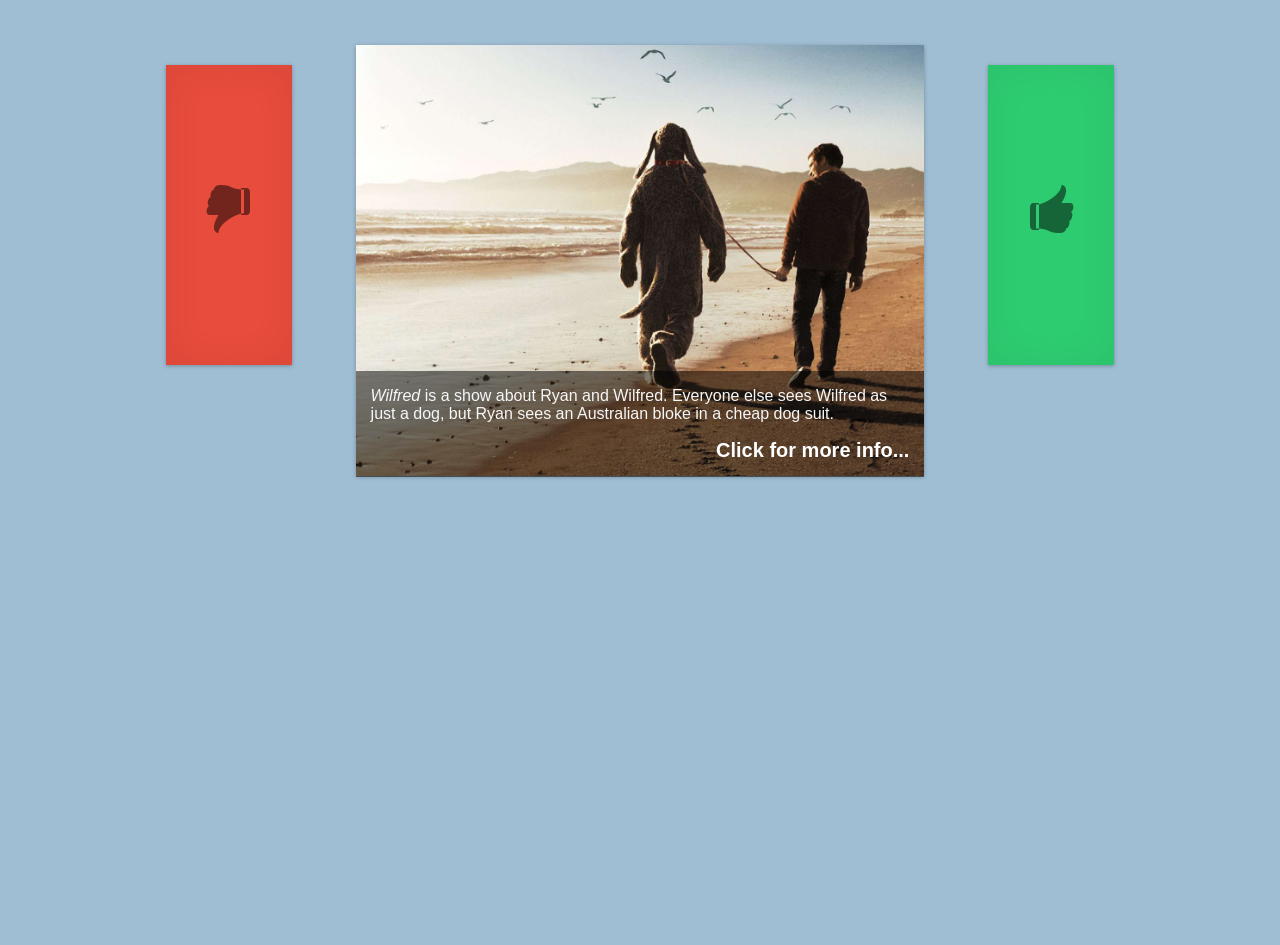
==== index.html @ eb77dd74 "Hacky flips." ====
<!DOCTYPE html>

<html>
	<head>
		<title></title>
		<meta name='viewport' content="width=device-width, initial-scale=1.0, maximum-scale=1.0, user-scalable=no" />
		<meta name='apple-mobile-web-app-capable' content='yes' />
		<meta charset='utf-8' />
		<link rel='stylesheet' href='css/styles.css' />
	</head>

	<body>
		<div id='mediaSelectContainer' class='subtleShadow'>
			<p class='question'>What are you looking for?</p>

			<div class='mediaSelectWrapper'>
				<div class='mediaSelectInner games subtleShadow'>
					<div class='mediaSelectIcon'>
						g
					</div>

					<div class='mediaSelectName'>
						Games
					</div>

					<div class='clear'></div>
				</div>
			</div>

			<div class='mediaSelectWrapper'>
				<div class='mediaSelectInner movies subtleShadow'>
					<div class='mediaSelectIcon'>
						m
					</div>

					<div class='mediaSelectName'>
						Movies
					</div>

					<div class='clear'></div>
				</div>
			</div>

			<div class='mediaSelectWrapper'>
				<div class='mediaSelectInner books subtleShadow'>
					<div class='mediaSelectIcon'>
						b
					</div>

					<div class='mediaSelectName'>
						Books
					</div>

					<div class='clear'></div>
				</div>
			</div>
		</div>

		<div id='searchContainer' class='subtleShadow'>
			<div id='searchWrapper'><input type='text' id='search' placeholder='Search for something...' /></div>
			<div id='searchButton' class='subtleShadow'>
				<span id='searchText'>Search</span>
			</div>
		</div>

		<div id='suggestionContainer'>
			<div id='dislikeWrapper'>
				<div id='dislike' class='subtleShadow'>
				    <p>d</p>
				</div>
			</div>

			<div id='suggestionWrapper'>
				<div class='flip-container'>
					<div id='suggestion' class='flipper'>
						<div class='front'>
							<img src='i/wilfred.jpg' class='subtleShadow' />
						    <div class='suggestionText'>
			    			    <div class='suggestionTextInner'>
									<p>
				    			        <i>Wilfred</i> is a show about Ryan and Wilfred. Everyone else sees Wilfred as just a dog,
				    			        but Ryan sees an Australian bloke in a cheap dog suit.
									</p>

									<div class='clickForInfo'>
										<b>Click for more info...</b>
									</div>
			    			    </div>
						    </div>
						</div>

						<div class='back subtleShadow'>
							<div class='moreInfoTextInner'>
								<h3>Wilfred (US)</h3>

								<p>
									<i>Wilfred</i> is a half-hour, live-action comedy about 'Ryan,' a young man
									struggling to make his way in the world until he forms a unique friendship
									with 'Wilfred,' his neighbor’s canine pet. Everyone else sees Wilfred as
									just a dog, but Ryan sees a crude and somewhat surly, yet irrepressibly
									brave and honest Australian bloke in a cheap dog suit.
								</p>

								<p>
									While leading him through a series of comedic and existential
									adventures, Wilfred the dog shows Ryan the man how to overcome
									his fears and joyfully embrace the unpredictability and insanity
									of the world around him.
								</p>
							</div>
						</div>
					</div>
				</div>

				<div class='clear'></div>
			</div>

			<div id='likeWrapper'>
				<div id='like' class='subtleShadow'>
				    <p>u</p>
				</div>
			</div>

			<div class='clear'></div>
		</div>

		<script type='text/javascript' src='//ajax.googleapis.com/ajax/libs/jquery/2.0.3/jquery.min.js'></script>
		<script>window.jQuery || document.write('<script src="js/jquery.min.js"><\/script>')</script>
		<script src='js/main.js'></script>
	</body>
</html>
---- css/styles.css ----
@font-face {
	font-family: 'icons';
	src:url('fonts/icons.eot?tkzdvy');
	src:url('fonts/icons.eot?#iefixtkzdvy') format('embedded-opentype'),
		url('fonts/icons.woff?tkzdvy') format('woff'),
		url('fonts/icons.ttf?tkzdvy') format('truetype'),
		url('fonts/icons.svg?tkzdvy#icons') format('svg');
	font-weight: normal;
	font-style: normal;
}

[class^="icon-"], [class*=" icon-"] {
	font-family: 'icons';
	speak: none;
	font-style: normal;
	font-weight: normal;
	font-variant: normal;
	text-transform: none;
	line-height: 1;

	/* Better Font Rendering =========== */
	-webkit-font-smoothing: antialiased;
	-moz-osx-font-smoothing: grayscale;
}

* {
    box-sizing: border-box;
}

body {
    background-color: #9fbdd3;
    font-family: 'Helvetica Neue', Helvetica, sans-serif;
    font-weight: 300;
}

html, body {
    height:100%;
}

.subtleShadow {
    -webkit-box-shadow: 0 1px 4px rgba(0, 0, 0, 0.27), 0 0 40px rgba(0, 0, 0, 0.06) inset;
    -moz-box-shadow: 0 1px 4px rgba(0, 0, 0, 0.27), 0 0 40px rgba(0, 0, 0, 0.06) inset;
    box-shadow: 0 1px 4px rgba(0, 0, 0, 0.27), 0 0 40px rgba(0, 0, 0, 0.06) inset;
}

.clear {
    clear: both;
}

#suggestionContainer {
    width: 75%;
	min-width: 738px;
    margin-left: auto;
    margin-right: auto;
	margin-top: 45px;
/*	display: none;
	opacity: 0;*/
}

#dislike, #like {
    width: 126px;
    height: 300px;
    font-family: icons;
    font-size: 3em;
    text-align: center;
    padding-top: 120px;
	margin-top: 20px;
    cursor: pointer;
}

#dislike p, #like p {
    margin: 0;
    padding: 0;
    opacity: 0.5;
}

#dislike, #like, #suggestion {
    float: left;
}

#dislikeWrapper {
	float: left;
	width: 20%
}

#likeWrapper {
	float: right;
	width: 20%;
}

#dislike {
    background-color: #e74c3c;
	float: left;
}

#suggestionWrapper {
	width: 60%;
	float: left;
}

#suggestion {
    width: 100%;
	float: left;
}

#suggestion img {
	width: 100%;
}

.suggestionText {
    width: 100%;
    height: 100%;
    position: relative;
	margin-top: -3px;
}

.suggestionTextInner {
    background-color: rgba(0, 0, 0, 0.5);
	position: absolute;
	bottom: 0;
	margin: 0;
	padding: 0 15px;
	color: #f7f7f7;
}

.moreInfoTextInner {
	float: left;
}

.clickForInfo {
	padding-bottom: 15px;
	float: right;
	font-size: 1.25em;
	color: white;
}

#like {
    background-color: #2ecc71;
	float: right;
}

#dislike:hover p {
	animation: bounceDown 2s infinite;

	-webkit-animation: bounceDown 2s infinite;
}

#like:hover p {
	animation: bounceUp 2s infinite;

	-webkit-animation: bounceUp 2s infinite;
}

@keyframes bounceUp {
	20% {
		transform: translateY(25%);
	}

	40% {
		transform: translateY(-25%);
	}
}

@-webkit-keyframes bounceUp {
	20% {
		-webkit-tranform: translateY(25%);
	}

	40% {
		-webkit-transform: translateY(-25%);
	}
}


@keyframes bounceDown {
	20% {
		transform: translateY(-25%);
	}

	40% {
		transform: translateY(25%);
	}
}

@-webkit-keyframes bounceDown {
	20% {
		-webkit-tranform: translateY(-25%);
	}

	40% {
		-webkit-transform: translateY(25%);
	}
}

/* media select stuff */

#mediaSelectContainer {
    background-color: #ececec;
    width: 432px;
    margin-top: 100px;
    margin-left: auto;
    margin-right: auto;
    padding: 20px;

	display: none;
}

.question {
    margin-top: 0;
    font-size: 2em;
    font-weight: 500;
    opacity: 0.6;
}

.mediaSelectWrapper {
    width: 100%;
    height: 60px;
    padding-top: 10px;
    padding-bottom: 10px;
    cursor: pointer;;

    transition-property: all;
    transition-duration: 0.5s;
}

.mediaSelectWrapper.show {
    padding-top: 0px;
    padding-bottom: 0px;

    transition-property: all;
    transition-duration: 0.15s;
}

.mediaSelectWrapper.shrink {
    padding-top: 10px;
    padding-bottom: 10px;

    transition-property: all;
    transition-duration: 0.15s;
}

.mediaSelectInner {
    width: 95%;
    height: 100%;
    margin-left: auto;
    margin-right: auto;
    opacity: 0;

    transition-property: all;
	transition-duration: 0.5s;
}

.mediaSelectInner.show {
    opacity: 1;
    width: 100%;

    transition-property: all;
    transition-duration: 0.15s;
}

.mediaSelectInner.shrink {
    width: 95%;

    transition-property: all;
    transition-duration: 0.15s;
}

.mediaSelectIcon {
    float: left;
    font-family: icons;

    padding-left: 15px;
    padding-right: 15px;

    text-align: center;
    height: 100%;

    width: 56px;

    opacity: 0;
    padding-top: 5px;
    font-size: 1.5em;

    transition-property: all;
    transition-duration: 0.5s;
}

.mediaSelectIcon.show {
    padding-top: 10px;
    font-size: 2.5em;
    width: 73px;
    opacity: 0.5;

    transition-property: all;
    transition-duration: 0.15s;
}

.mediaSelectIcon.shrink {
    padding-top: 5px;
    font-size: 1.5em;
    width: 56px;

    transition-property: all;
    transition-duration: 0.15s;
}

.mediaSelectName {
    float: right;
    font-weight: 500;
    margin: 0;
    margin-right: 15px;

    opacity: 0;
    padding-top: 5px;
    font-size: 1em;

    transition-property: all;
    transition-duration: 0.5s;
}

.mediaSelectName.show {
    padding-top: 10px;
    font-size: 2em;
    opacity: 0.6;

    transition-property: all;
    transition-duration: 0.15s;
}

.mediaSelectName.shrink {
    padding-top: 5px;
    font-size: 1.25em;

    transition-property: all;
    transition-duration: 0.15s;
}

.games {
    background-color: #25d970;
}

.games div.mediaSelectIcon {
    background-color: #22a75a;
}

.movies {
    background-color: #f16454;
}

.movies div.mediaSelectIcon {
    background-color: #d13928;
}

.books {
    background-color: #459aeb;
}

.books div.mediaSelectIcon {
    background-color: #2973b8;
}

/* search stuff */

#searchContainer {
	width: 432px;
	margin-top: 100px;
	margin-left: auto;
	margin-right: auto;
	display: none;
	opacity: 0;
	background-color: #ececec;
	padding: 30px;
}

#searchWrapper {
	width: 100%;
}

#search {
	width: 100%;
	height: 50px;
	font-size: 2em;
}

#searchButton {
	width: 100%;
	font-size: 2em;
	text-align: center;
	margin-top: 25px;
	background-color: #25d970;
	padding-top: 10px;
	padding-bottom: 10px;
	cursor: pointer;
}

#searchText {
	font-weight: 500;
	opacity: 0.6;
}

/* entire container, keeps perspective */
.flip-container {
	perspective: 1000;
	-webkit-perspective: 1000;
}

.flip {
	transform: rotateY(180deg);
	-webkit-transform: rotateY(180deg);
}

/* flip speed goes here */
.flipper {
	cursor: pointer;

	transition: 0.6s;
	transform-style: preserve-3d;

	-webkit-transition: 0.6s;
	-webkit-transform-style: preserve-3d;

	position: relative;
}

/* hide back of pane during swap */
.front, .back {
	backface-visibility: hidden;
	-webkit-backface-visibility: hidden;

	position: absolute;
	top: 0;
	left: 0;
}

/* front pane, placed above back */
.front {
	z-index: 2;
}

/* back, initially hidden pane */
.back {
	background-color: #ececec;
	padding: 0 15px;

	transform: rotateY(180deg);
	-webkit-transform: rotateY(180deg);
}
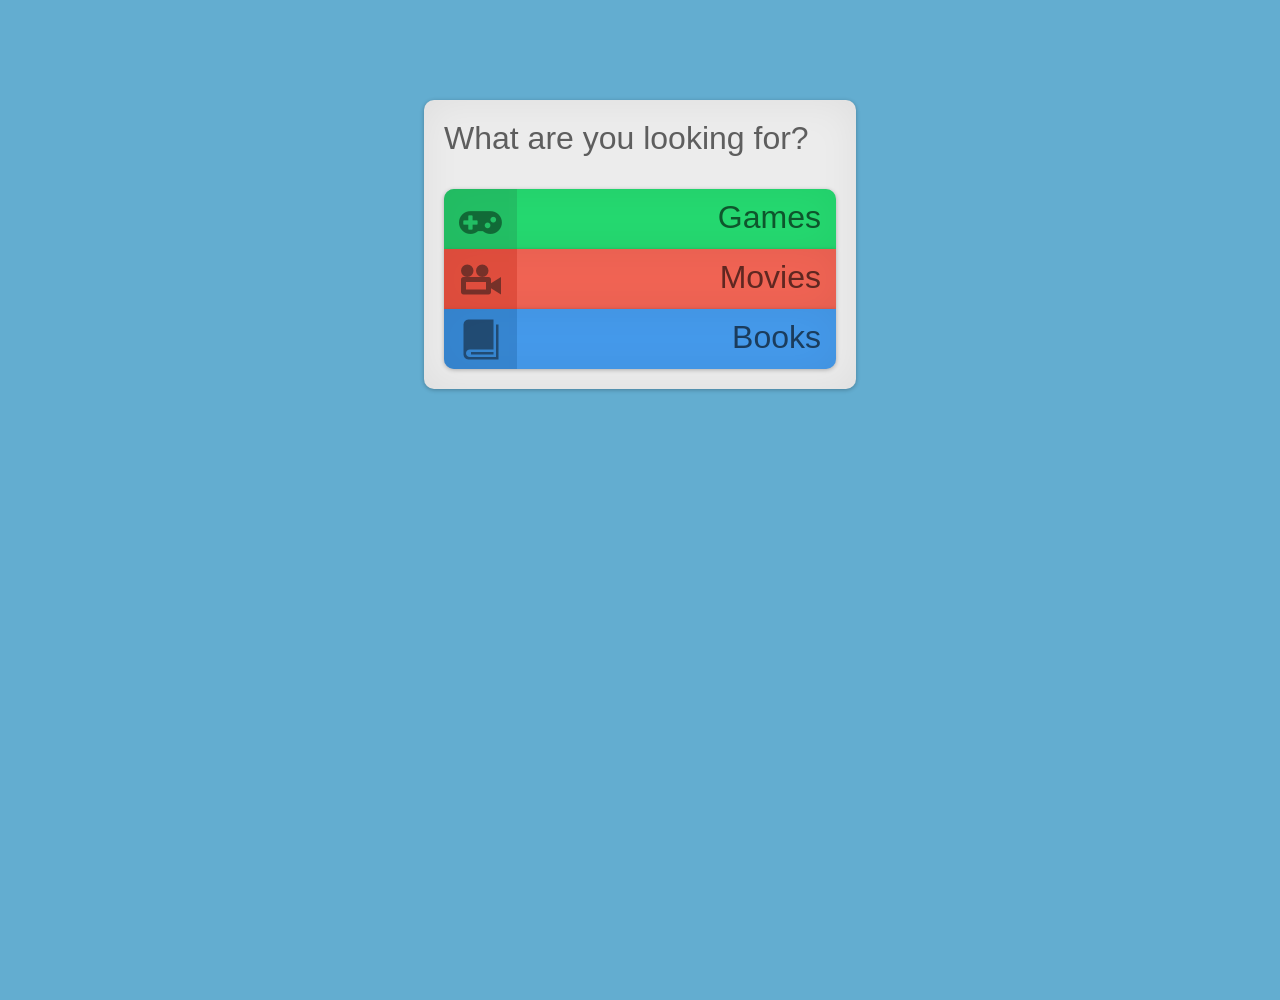
==== commit 07c47426: "Tweaks." ====
--- a/index.html
+++ b/index.html
@@ -81,10 +81,6 @@
 				    			        <i>Wilfred</i> is a show about Ryan and Wilfred. Everyone else sees Wilfred as just a dog,
 				    			        but Ryan sees an Australian bloke in a cheap dog suit.
 									</p>
-
-									<div class='clickForInfo'>
-										<b>Click for more info...</b>
-									</div>
 			    			    </div>
 						    </div>
 						</div>
--- a/css/styles.css
+++ b/css/styles.css
@@ -28,7 +28,7 @@
 }
 
 body {
-    background-color: #9fbdd3;
+    background-color: #63add0;
     font-family: 'Helvetica Neue', Helvetica, sans-serif;
     font-weight: 300;
 }
@@ -52,19 +52,19 @@
 	min-width: 738px;
     margin-left: auto;
     margin-right: auto;
-	margin-top: 45px;
-/*	display: none;
-	opacity: 0;*/
+	margin-top: 80px;
+	display: none;
+	opacity: 0;
 }
 
 #dislike, #like {
-    width: 126px;
-    height: 300px;
+    width: 125px;
+    height: 125px;
+	border-radius: 50%;
     font-family: icons;
     font-size: 3em;
     text-align: center;
-    padding-top: 120px;
-	margin-top: 20px;
+	margin-top: 100px;
     cursor: pointer;
 }
 
@@ -91,6 +91,7 @@
 #dislike {
     background-color: #e74c3c;
 	float: left;
+	padding-top: 42px;
 }
 
 #suggestionWrapper {
@@ -105,6 +106,7 @@
 
 #suggestion img {
 	width: 100%;
+	border-radius: 10px;
 }
 
 .suggestionText {
@@ -121,6 +123,8 @@
 	margin: 0;
 	padding: 0 15px;
 	color: #f7f7f7;
+
+	border-radius: 0px 0px 10px 10px;
 }
 
 .moreInfoTextInner {
@@ -137,58 +141,59 @@
 #like {
     background-color: #2ecc71;
 	float: right;
+	padding-top: 37px;
 }
 
 #dislike:hover p {
-	animation: bounceDown 2s infinite;
-
-	-webkit-animation: bounceDown 2s infinite;
+	animation: bounceDown 1s infinite;
+
+	-webkit-animation: bounceDown 1s infinite;
 }
 
 #like:hover p {
-	animation: bounceUp 2s infinite;
-
-	-webkit-animation: bounceUp 2s infinite;
+	animation: bounceUp 1s infinite;
+
+	-webkit-animation: bounceUp 1s infinite;
 }
 
 @keyframes bounceUp {
 	20% {
-		transform: translateY(25%);
+		transform: translateY(10%);
 	}
 
 	40% {
-		transform: translateY(-25%);
+		transform: translateY(-10%);
 	}
 }
 
 @-webkit-keyframes bounceUp {
 	20% {
-		-webkit-tranform: translateY(25%);
+		-webkit-tranform: translateY(10%);
 	}
 
 	40% {
-		-webkit-transform: translateY(-25%);
+		-webkit-transform: translateY(-10%);
 	}
 }
 
 
 @keyframes bounceDown {
 	20% {
-		transform: translateY(-25%);
+		transform: translateY(-10%);
 	}
 
 	40% {
-		transform: translateY(25%);
+		transform: translateY(10%);
 	}
 }
 
 @-webkit-keyframes bounceDown {
 	20% {
-		-webkit-tranform: translateY(-25%);
+		-webkit-tranform: translateY(-10%);
 	}
 
 	40% {
-		-webkit-transform: translateY(25%);
+		-webkit-transform: translateY(10%);
 	}
 }
 
@@ -201,8 +206,7 @@
     margin-left: auto;
     margin-right: auto;
     padding: 20px;
-
-	display: none;
+	border-radius: 10px;
 }
 
 .question {
@@ -337,10 +341,12 @@
 
 .games {
     background-color: #25d970;
+	border-radius: 10px 10px 0px 0px;
 }
 
 .games div.mediaSelectIcon {
     background-color: #22a75a;
+	border-radius: 10px 0px 0px 0px;
 }
 
 .movies {
@@ -353,10 +359,12 @@
 
 .books {
     background-color: #459aeb;
+	border-radius: 0px 0px 10px 10px;
 }
 
 .books div.mediaSelectIcon {
     background-color: #2973b8;
+	border-radius: 0px 0px 0px 10px;
 }
 
 /* search stuff */
@@ -370,6 +378,7 @@
 	opacity: 0;
 	background-color: #ececec;
 	padding: 30px;
+	border-radius: 10px;
 }
 
 #searchWrapper {
@@ -380,6 +389,10 @@
 	width: 100%;
 	height: 50px;
 	font-size: 2em;
+	border-radius: 10px;
+	border: 1px solid lightgray;
+	-webkit-appearance: none;
+	padding: 0px 5px;
 }
 
 #searchButton {
@@ -391,6 +404,7 @@
 	padding-top: 10px;
 	padding-bottom: 10px;
 	cursor: pointer;
+	border-radius: 10px;
 }
 
 #searchText {
@@ -404,6 +418,16 @@
 	-webkit-perspective: 1000;
 }
 
+.frontPeek {
+	transform: rotateY(10deg);
+	-webkit-transform: rotateY(10deg);
+}
+
+.backPeek {
+	transform: rotateY(170deg);
+	-webkit-transform: rotateY(170deg);
+}
+
 .flip {
 	transform: rotateY(180deg);
 	-webkit-transform: rotateY(180deg);
@@ -441,6 +465,7 @@
 .back {
 	background-color: #ececec;
 	padding: 0 15px;
+	border-radius: 10px;
 
 	transform: rotateY(180deg);
 	-webkit-transform: rotateY(180deg);
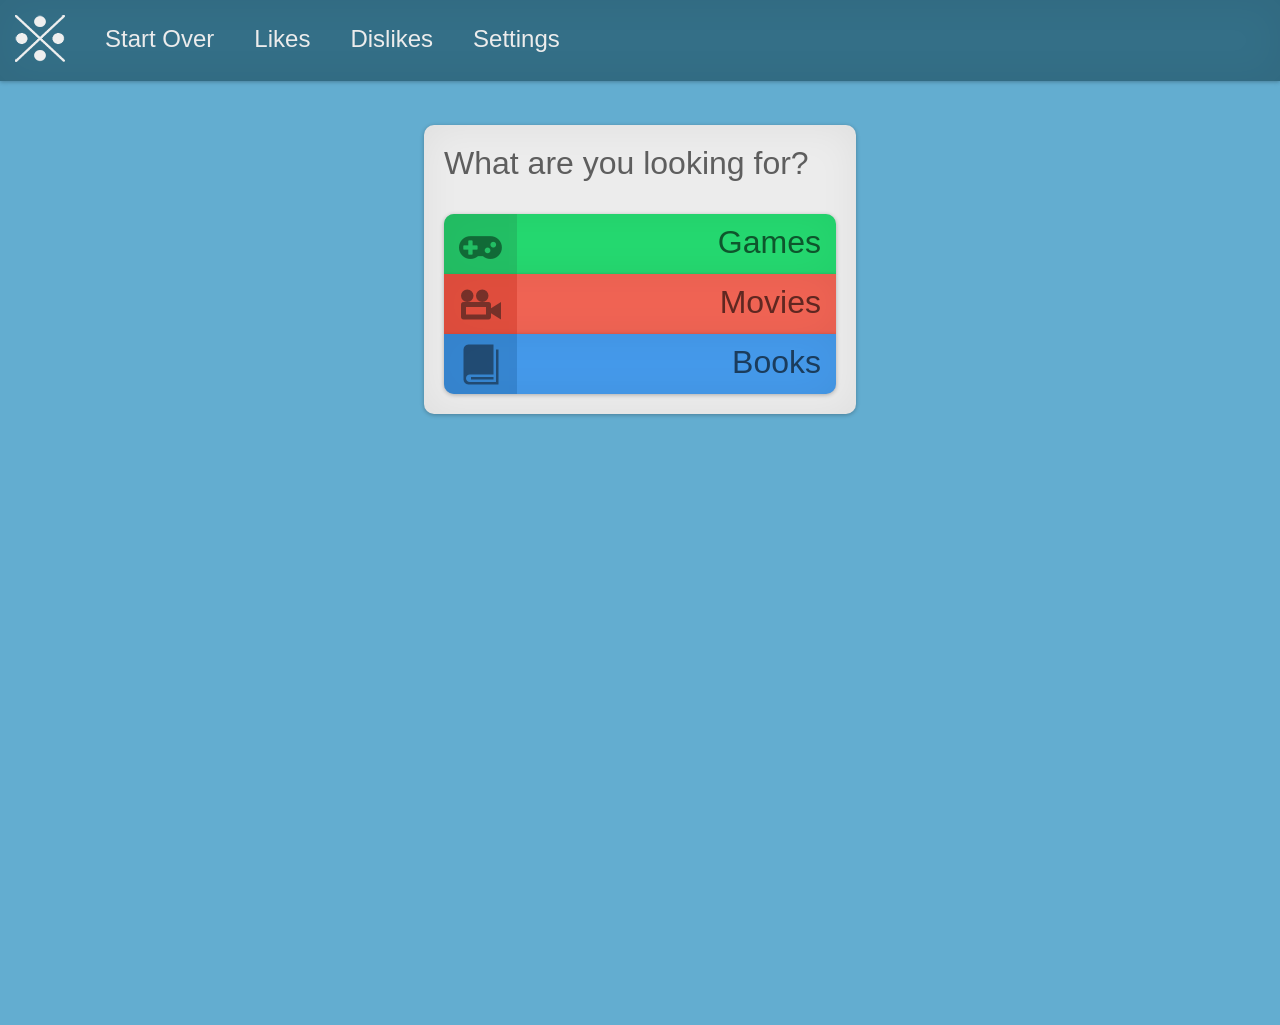
==== commit fa45a8ed: "Nav bar." ====
--- a/index.html
+++ b/index.html
@@ -10,6 +10,17 @@
 	</head>
 
 	<body>
+		<nav class='subtleShadow'>
+			<ul>
+				<li><a href='./'><img id='logo' src='i/logo.png' alt='Jestr' /></a></li>
+				<li><a href='./'>Start Over</a></li>
+				<li><a href='./likes'>Likes</a></li>
+				<li><a href='./dislikes'>Dislikes</a></li>
+				<li><a href='./settings'>Settings</a></li>
+				<div class='clear'></div>
+			</ul>
+		</nav>
+
 		<div id='mediaSelectContainer' class='subtleShadow'>
 			<p class='question'>What are you looking for?</p>
 
--- a/css/styles.css
+++ b/css/styles.css
@@ -37,6 +37,58 @@
     height:100%;
 }
 
+nav {
+	background-color: #346f87;
+	position: absolute;
+	top: 0;
+	left: 0;
+	width: 100%;
+}
+
+nav ul {
+	margin: 15px 0px;
+	padding-left: 15px;
+}
+
+nav ul li {
+	display: inline-block;
+	cursor: pointer;
+	float: left;
+	margin-right: 40px;
+}
+
+nav ul li:not(:first-child) {
+	font-size: 1.5em;
+	margin-top: 10px;
+}
+
+nav ul li:not(:first-child) a {
+	color: #ececec;
+	text-decoration: none;
+}
+
+nav ul li:not(:first-child) a:hover {
+	color: #2ecc71;
+}
+
+#logo:hover {
+	animation: spin 3s infinite;
+
+	-webkit-animation: spin 3s infinite;
+}
+
+@keyframes spin {
+	100% {
+		transform: rotateZ(360deg);
+	}
+}
+
+@-webkit-keyframes spin {
+	100% {
+		-webkit-transform: rotateZ(360deg);
+	}
+}
+
 .subtleShadow {
     -webkit-box-shadow: 0 1px 4px rgba(0, 0, 0, 0.27), 0 0 40px rgba(0, 0, 0, 0.06) inset;
     -moz-box-shadow: 0 1px 4px rgba(0, 0, 0, 0.27), 0 0 40px rgba(0, 0, 0, 0.06) inset;
@@ -52,7 +104,7 @@
 	min-width: 738px;
     margin-left: auto;
     margin-right: auto;
-	margin-top: 80px;
+	margin-top: 125px;
 	display: none;
 	opacity: 0;
 }
@@ -157,42 +209,26 @@
 }
 
 @keyframes bounceUp {
-	20% {
+	50% {
+		transform: translateY(-10%);
+	}
+}
+
+@-webkit-keyframes bounceUp {
+	50% {
+		-webkit-transform: translateY(-10%);
+	}
+}
+
+
+@keyframes bounceDown {
+	50% {
 		transform: translateY(10%);
 	}
-
-	40% {
-		transform: translateY(-10%);
-	}
-}
-
-@-webkit-keyframes bounceUp {
-	20% {
-		-webkit-tranform: translateY(10%);
-	}
-
-	40% {
-		-webkit-transform: translateY(-10%);
-	}
-}
-
-
-@keyframes bounceDown {
-	20% {
-		transform: translateY(-10%);
-	}
-
-	40% {
-		transform: translateY(10%);
-	}
 }
 
 @-webkit-keyframes bounceDown {
-	20% {
-		-webkit-tranform: translateY(-10%);
-	}
-
-	40% {
+	50% {
 		-webkit-transform: translateY(10%);
 	}
 }
@@ -202,7 +238,7 @@
 #mediaSelectContainer {
     background-color: #ececec;
     width: 432px;
-    margin-top: 100px;
+    margin-top: 125px;
     margin-left: auto;
     margin-right: auto;
     padding: 20px;
@@ -371,7 +407,7 @@
 
 #searchContainer {
 	width: 432px;
-	margin-top: 100px;
+	margin-top: 125px;
 	margin-left: auto;
 	margin-right: auto;
 	display: none;
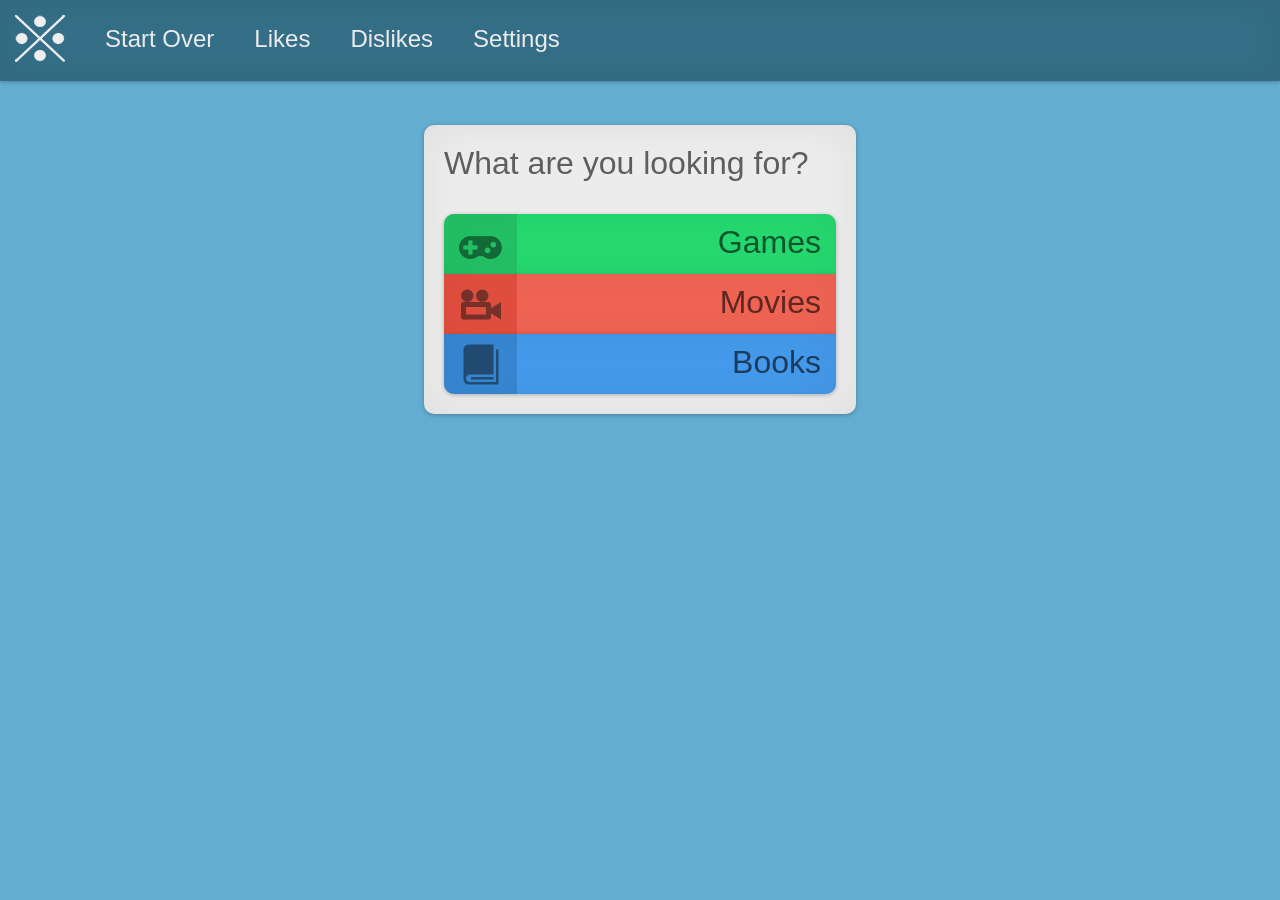
==== commit 6cc886ae: "first commit" ====
--- a/index.html
+++ b/index.html
@@ -7,6 +7,22 @@
 		<meta name='apple-mobile-web-app-capable' content='yes' />
 		<meta charset='utf-8' />
 		<link rel='stylesheet' href='css/styles.css' />
+		
+		<script>
+			$(document).ready(function{
+				$('#suggestion').cycle({ 
+				fx:      'scrollLeft', 
+				next:   '.front', 
+				timeout:  0, 
+				easing:  'easeInOutBack' 
+				});
+				
+				$(function(){
+					window.myFlux = new flux.slider('#suggestion');
+				});
+			});
+		</script>
+		
 	</head>
 
 	<body>
@@ -69,8 +85,10 @@
 
 		<div id='searchContainer' class='subtleShadow'>
 			<div id='searchWrapper'><input type='text' id='search' placeholder='Search for something...' /></div>
-			<div id='searchButton' class='subtleShadow'>
-				<span id='searchText'>Search</span>
+			<div id='searchButtonWrapper'>
+				<div id='searchButton' class='subtleShadow'>
+					<span id='searchText'>Search</span>
+				</div>
 			</div>
 		</div>
 
@@ -85,7 +103,8 @@
 				<div class='flip-container'>
 					<div id='suggestion' class='flipper'>
 						<div class='front'>
-							<img src='i/wilfred.jpg' class='subtleShadow' />
+							<img src='i/wilfred.jpg' class='subtleShadow' id='wilfred'/>
+							<img src='i/ironman.jpg' class='subtleShadow' />
 						    <div class='suggestionText'>
 			    			    <div class='suggestionTextInner'>
 									<p>
@@ -132,7 +151,13 @@
 		</div>
 
 		<script type='text/javascript' src='//ajax.googleapis.com/ajax/libs/jquery/2.0.3/jquery.min.js'></script>
-		<script>window.jQuery || document.write('<script src="js/jquery.min.js"><\/script>')</script>
+		<script>window.jQuery || document.write('<script src="js/jquery.min.js"><\/script>')
+			
+		</script>
+		
+		
 		<script src='js/main.js'></script>
+		<script src='js/jquery.cycle.js'></script>
+		
 	</body>
 </html>
--- a/css/styles.css
+++ b/css/styles.css
@@ -33,10 +33,6 @@
     font-weight: 300;
 }
 
-html, body {
-    height:100%;
-}
-
 nav {
 	background-color: #346f87;
 	position: absolute;
@@ -257,7 +253,7 @@
     height: 60px;
     padding-top: 10px;
     padding-bottom: 10px;
-    cursor: pointer;;
+    cursor: pointer;
 
     transition-property: all;
     transition-duration: 0.5s;
@@ -431,21 +427,63 @@
 	padding: 0px 5px;
 }
 
+#searchButtonWrapper {
+	width: 100%;
+	height: 59px;
+
+	margin-top: 25px;
+
+	transition-property: all;
+	transition-duration: 0.05s;
+}
+
+#searchButtonWrapper.shrink {
+	padding-top: 5px;
+
+	transition-property: all;
+	transition-duration: 0.05s;
+}
+
 #searchButton {
 	width: 100%;
 	font-size: 2em;
 	text-align: center;
-	margin-top: 25px;
 	background-color: #25d970;
+	cursor: pointer;
+	border-radius: 10px;
+
+	margin-left: auto;
+	margin-right: auto;
+
 	padding-top: 10px;
 	padding-bottom: 10px;
-	cursor: pointer;
-	border-radius: 10px;
+
+	transition-property: all;
+	transition-duration: 0.05s;
+}
+
+#searchButton.shrink {
+	width: 95%;
+	height: 95%;
+	padding-top: 5px;
+
+	transition-property: all;
+	transition-duration: 0.05s;
 }
 
 #searchText {
 	font-weight: 500;
 	opacity: 0.6;
+
+	transition-property: all;
+	transition-duration: 0.05s;
+}
+
+#searchText.shrink {
+	font-size: 0.95em;
+
+	transition-property: all;
+	transition-duration: 0.05s;
 }
 
 /* entire container, keeps perspective */
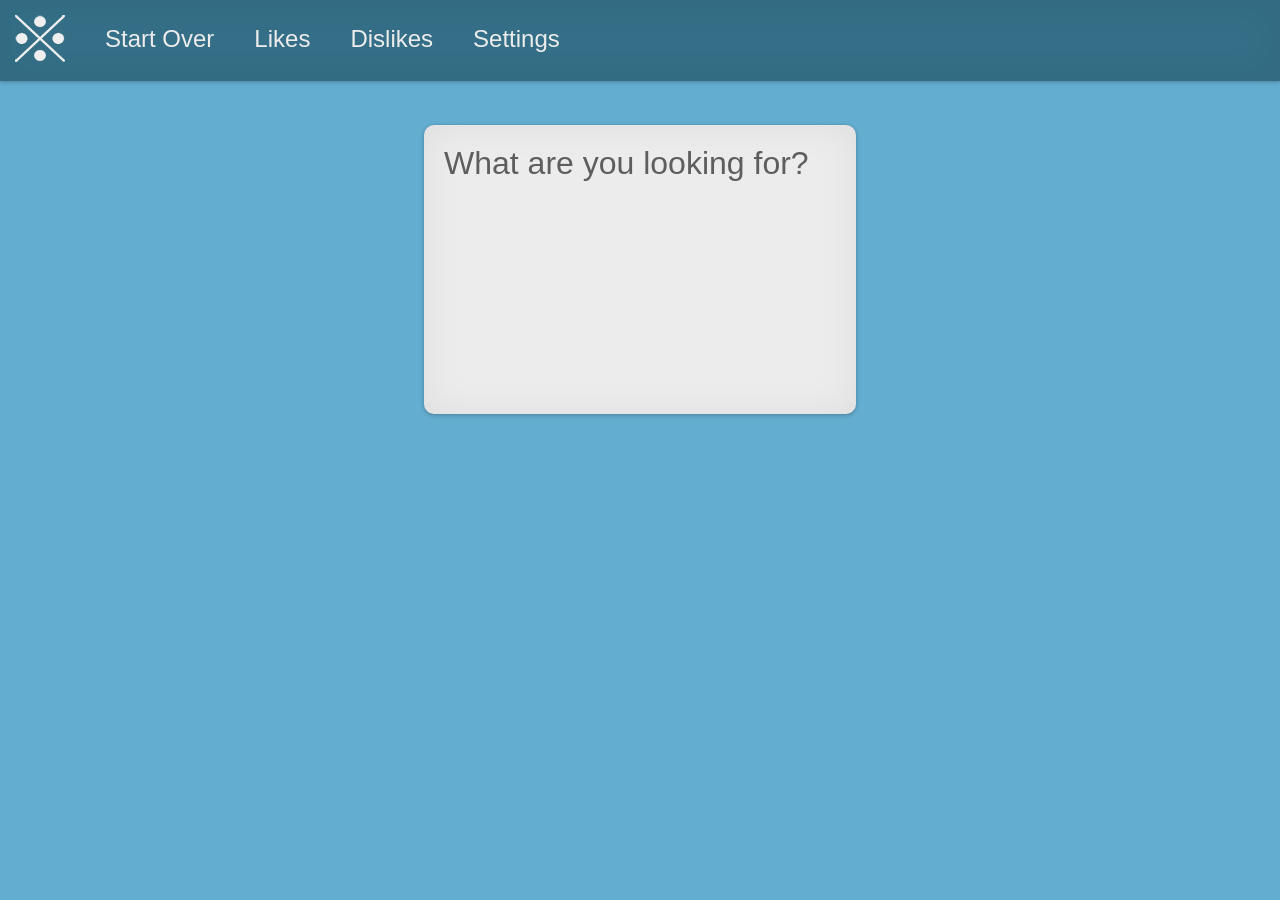
==== commit 98010cea: "More changes" ====
--- a/index.html
+++ b/index.html
@@ -10,12 +10,20 @@
 		
 		<script>
 			$(document).ready(function{
+<<<<<<< HEAD
+				/*$('#suggestion').cycle({ 
+=======
 				$('#suggestion').cycle({ 
+>>>>>>> 6cc886ae763bd7b576c8c5e160aec54b13974465
 				fx:      'scrollLeft', 
 				next:   '.front', 
 				timeout:  0, 
 				easing:  'easeInOutBack' 
+<<<<<<< HEAD
+				});*/
+=======
 				});
+>>>>>>> 6cc886ae763bd7b576c8c5e160aec54b13974465
 				
 				$(function(){
 					window.myFlux = new flux.slider('#suggestion');
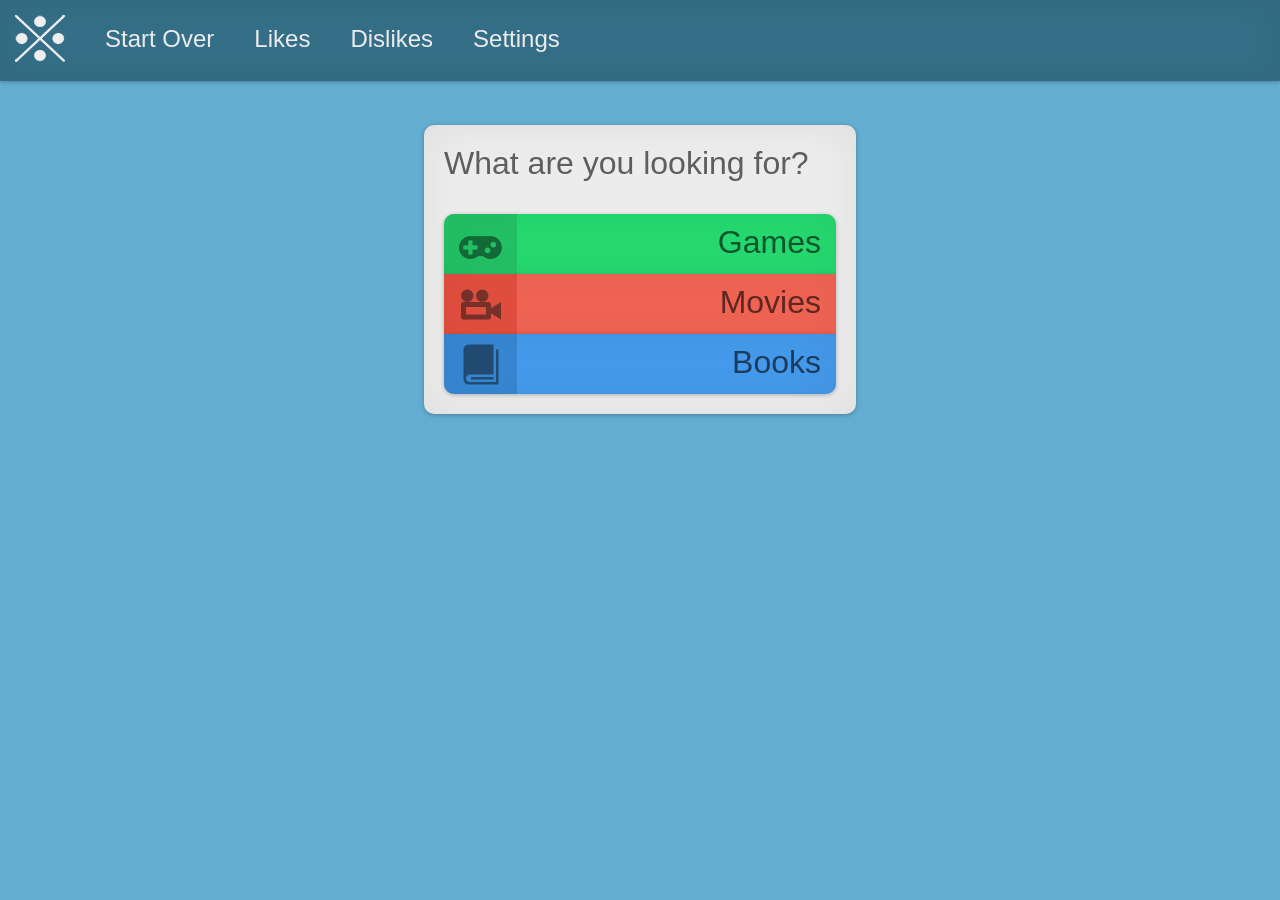
==== commit 68e8e232: "Deleted unused CSS" ====
--- a/index.html
+++ b/index.html
@@ -10,23 +10,16 @@
 		
 		<script>
 			$(document).ready(function{
-<<<<<<< HEAD
 				/*$('#suggestion').cycle({ 
-=======
-				$('#suggestion').cycle({ 
->>>>>>> 6cc886ae763bd7b576c8c5e160aec54b13974465
 				fx:      'scrollLeft', 
 				next:   '.front', 
 				timeout:  0, 
 				easing:  'easeInOutBack' 
-<<<<<<< HEAD
-				});*/
-=======
 				});
->>>>>>> 6cc886ae763bd7b576c8c5e160aec54b13974465
+				*/
 				
 				$(function(){
-					window.myFlux = new flux.slider('#suggestion');
+					window.myFlux = new flux.slider('.front');
 				});
 			});
 		</script>
